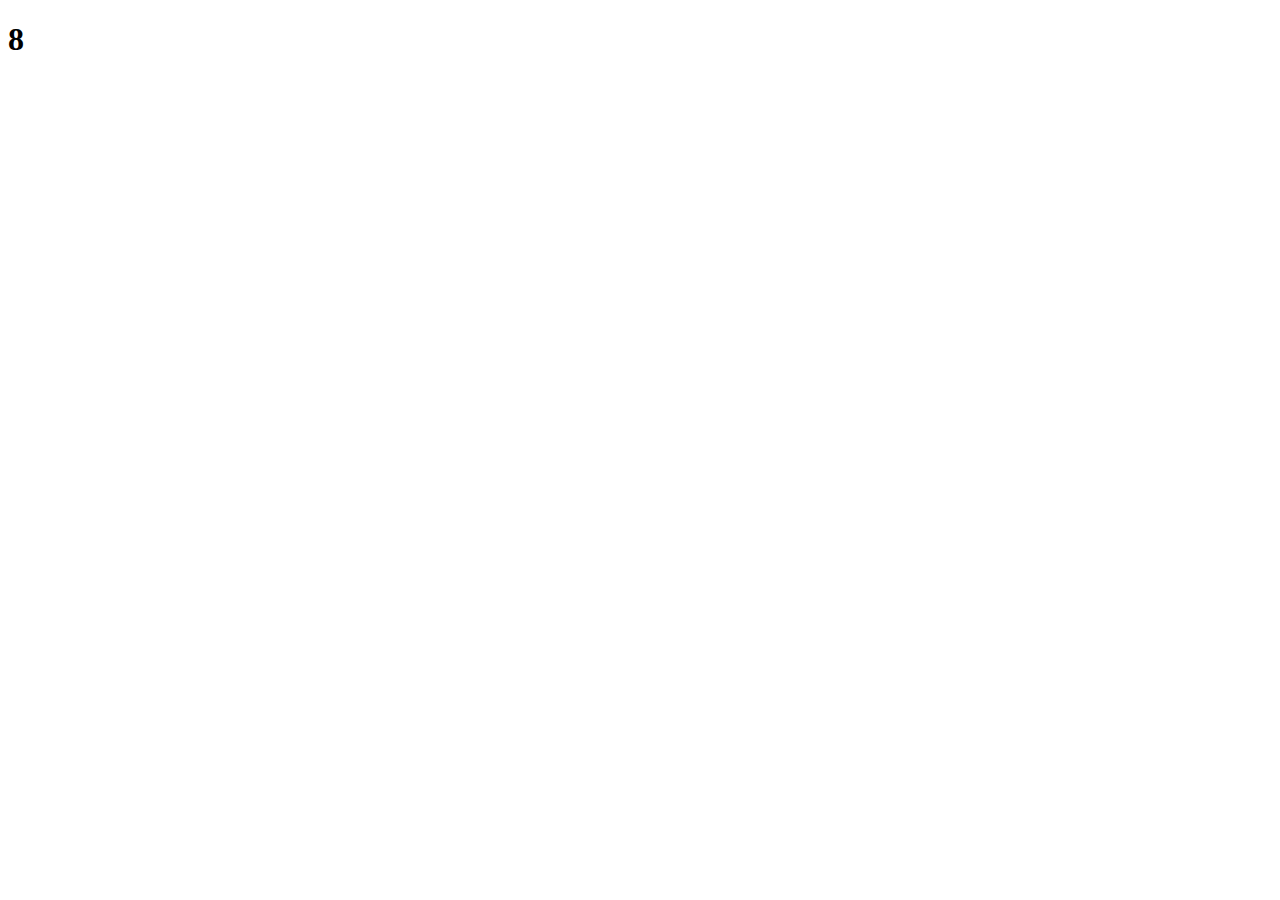
==== src/eight.html @ 0d43c833 "add init files" ====
<!DOCTYPE html>
<html lang="en">
<head>
    <meta charset="UTF-8">
    <meta name="viewport" content="width=device-width, initial-scale=1.0">
    <title>Ex Eight</title>
    <link href="../css/bootstrap.min.css" rel="stylesheet" integrity="sha384-T3c6CoIi6uLrA9TneNEoa7RxnatzjcDSCmG1MXxSR1GAsXEV/Dwwykc2MPK8M2HN" crossorigin="anonymous">
</head>
<body>
    <h1>8</h1>
    <!-- scripts -->
    <script src="https://cdn.jsdelivr.net/npm/bootstrap@5.3.2/dist/js/bootstrap.bundle.min.js" integrity="sha384-C6RzsynM9kWDrMNeT87bh95OGNyZPhcTNXj1NW7RuBCsyN/o0jlpcV8Qyq46cDfL" crossorigin="anonymous"></script>    
</body>
</html>
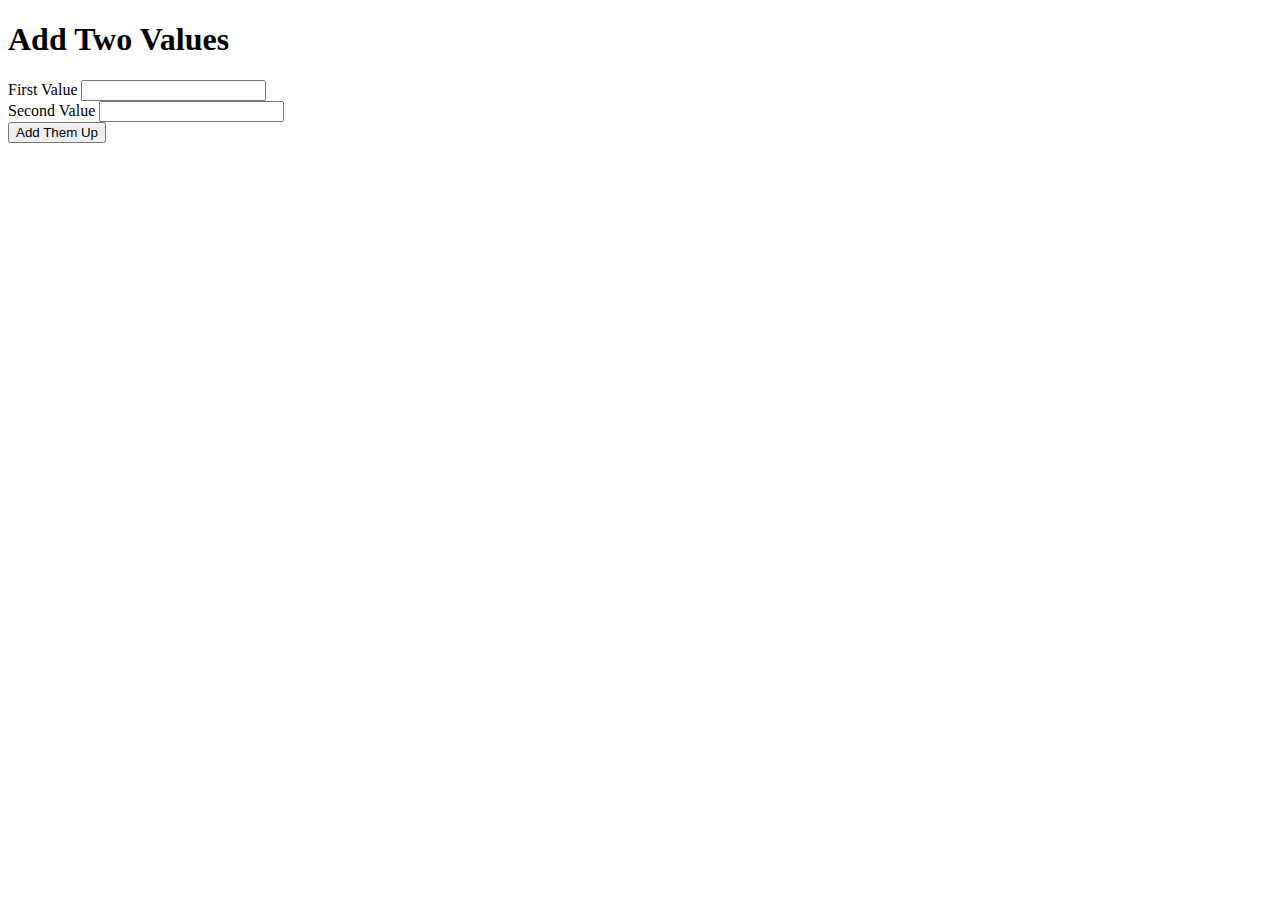
==== commit 5216ba6e: "add code for exercise eight and nine" ====
--- a/src/eight.html
+++ b/src/eight.html
@@ -5,10 +5,40 @@
     <meta name="viewport" content="width=device-width, initial-scale=1.0">
     <title>Ex Eight</title>
     <link href="../css/bootstrap.min.css" rel="stylesheet" integrity="sha384-T3c6CoIi6uLrA9TneNEoa7RxnatzjcDSCmG1MXxSR1GAsXEV/Dwwykc2MPK8M2HN" crossorigin="anonymous">
+    <!-- <link rel="stylesheet" href="../css/style.css"> -->
 </head>
 <body>
-    <h1>8</h1>
+    <div class="container">
+        <h1>Add Two Values</h1>
+    </div>
+    <div class="container">
+        <form>
+            <div class="mb-3">
+                <label for="" class="form-label">First Value</label>
+                <input type="text" class="form-control" name="" id="input-one" placeholder="" />
+            </div>
+            <div class="mb-3">
+                <label for="" class="form-label">Second Value</label>
+                <input type="text" class="form-control" name="" id="input-two" placeholder="" />
+            </div>
+            <button
+                type="button"
+                class="btn btn-primary"
+                onclick="getRes()"
+            >
+                Add Them Up
+            </button>
+            
+
+            <div class="container d-none">
+                <p id="res-eight"></p>
+            </div>
+        </form>
+    </div>
     <!-- scripts -->
-    <script src="https://cdn.jsdelivr.net/npm/bootstrap@5.3.2/dist/js/bootstrap.bundle.min.js" integrity="sha384-C6RzsynM9kWDrMNeT87bh95OGNyZPhcTNXj1NW7RuBCsyN/o0jlpcV8Qyq46cDfL" crossorigin="anonymous"></script>    
+    <script src="../assets/js/eight.js"></script>
+    <script src="https://cdn.jsdelivr.net/npm/bootstrap@5.3.2/dist/js/bootstrap.bundle.min.js"
+        integrity="sha384-C6RzsynM9kWDrMNeT87bh95OGNyZPhcTNXj1NW7RuBCsyN/o0jlpcV8Qyq46cDfL"
+        crossorigin="anonymous"></script>
 </body>
 </html>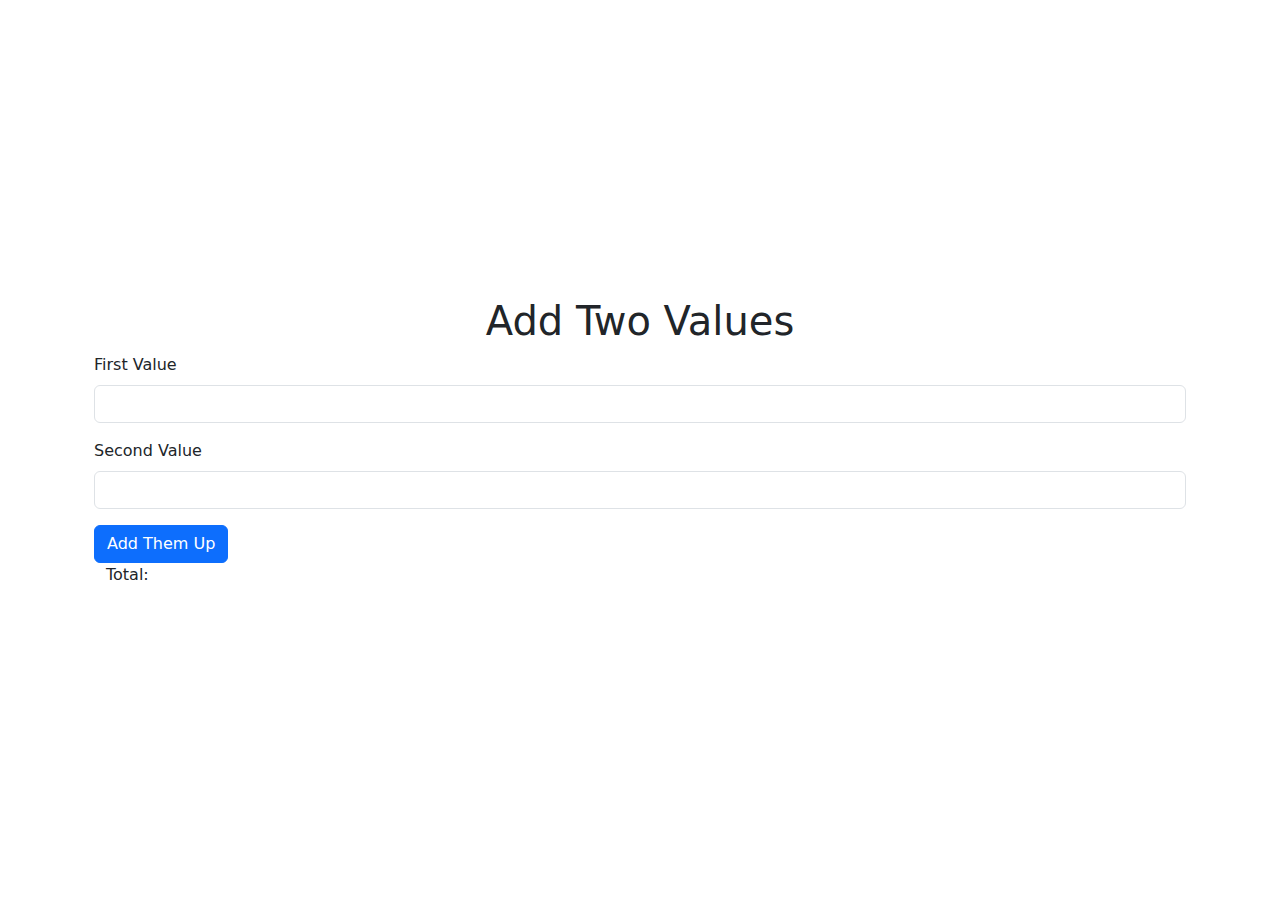
==== commit 373541a9: "add some polish to exercises" ====
--- a/src/eight.html
+++ b/src/eight.html
@@ -4,36 +4,38 @@
     <meta charset="UTF-8">
     <meta name="viewport" content="width=device-width, initial-scale=1.0">
     <title>Ex Eight</title>
-    <link href="../css/bootstrap.min.css" rel="stylesheet" integrity="sha384-T3c6CoIi6uLrA9TneNEoa7RxnatzjcDSCmG1MXxSR1GAsXEV/Dwwykc2MPK8M2HN" crossorigin="anonymous">
-    <!-- <link rel="stylesheet" href="../css/style.css"> -->
+    <link href="../css/bootstrap.min.css" rel="stylesheet">
+    <link rel="stylesheet" href="../css/style.css">
 </head>
 <body>
-    <div class="container">
-        <h1>Add Two Values</h1>
-    </div>
-    <div class="container">
-        <form>
-            <div class="mb-3">
-                <label for="" class="form-label">First Value</label>
-                <input type="text" class="form-control" name="" id="input-one" placeholder="" />
-            </div>
-            <div class="mb-3">
-                <label for="" class="form-label">Second Value</label>
-                <input type="text" class="form-control" name="" id="input-two" placeholder="" />
-            </div>
-            <button
-                type="button"
-                class="btn btn-primary"
-                onclick="getRes()"
-            >
-                Add Them Up
-            </button>
-            
+    <div class="container d-flex flex-column justify-content-center align-items-center" id="eight">
+        <div class="container text-center">
+            <h1>Add Two Values</h1>
+        </div>
+        <div class="container">
+            <form>
+                <div class="mb-3">
+                    <label for="" class="form-label">First Value</label>
+                    <input type="text" class="form-control" name="" id="input-one" placeholder="" />
+                </div>
+                <div class="mb-3">
+                    <label for="" class="form-label">Second Value</label>
+                    <input type="text" class="form-control" name="" id="input-two" placeholder="" />
+                </div>
+                <button
+                    type="button"
+                    class="btn btn-primary"
+                    onclick="getRes()"
+                >
+                    Add Them Up
+                </button>
+                
 
-            <div class="container d-none">
-                <p id="res-eight"></p>
-            </div>
-        </form>
+                <div class="container">
+                    <p id="res-eight">Total:</p>
+                </div>
+            </form>
+        </div>
     </div>
     <!-- scripts -->
     <script src="../assets/js/eight.js"></script>
--- a/css/style.css
+++ b/css/style.css
@@ -0,0 +1,3 @@
+body, #eight, #nine, #ten {
+    min-height: 100vh;
+}
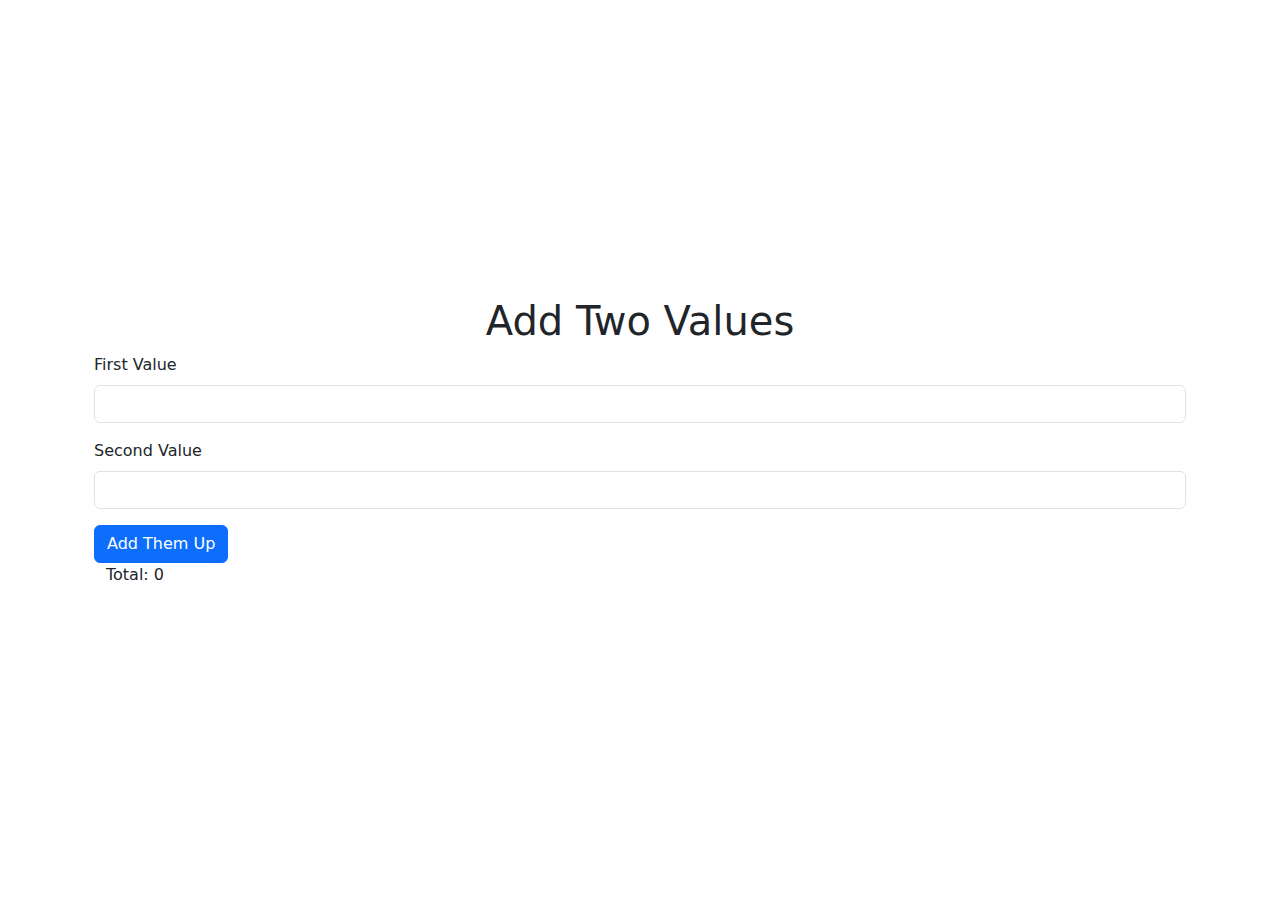
==== commit dbfb521c: "add title to ex-ten and other fixes" ====
--- a/src/eight.html
+++ b/src/eight.html
@@ -32,7 +32,7 @@
                 
 
                 <div class="container">
-                    <p id="res-eight">Total:</p>
+                    <p id="res-eight">Total: 0</p>
                 </div>
             </form>
         </div>
